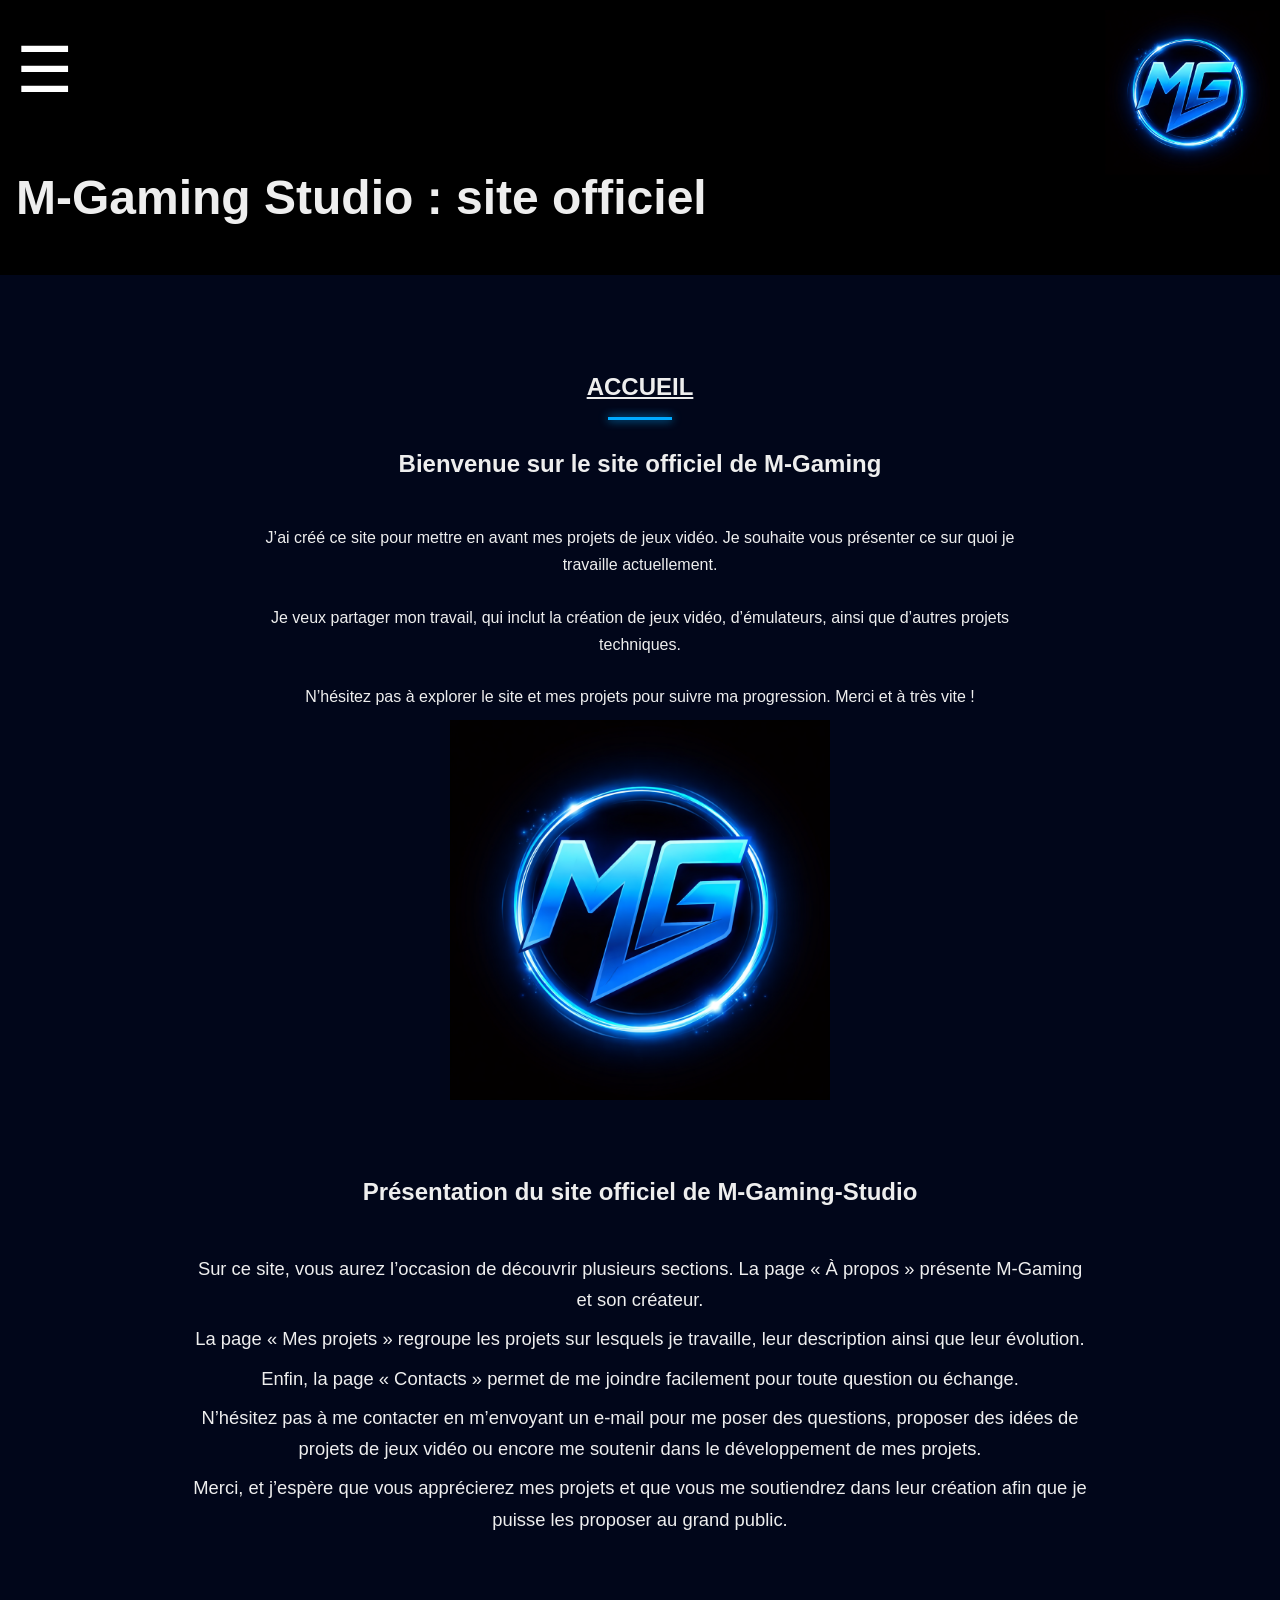
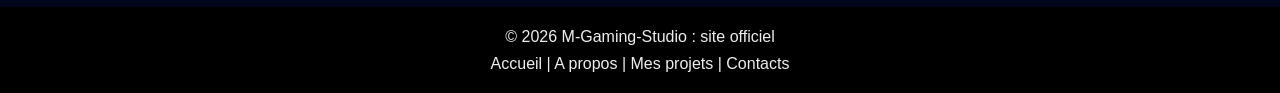
==== index.html @ 18b9a46a "Add files via upload" ====
<!DOCTYPE html>
<html lang="fr">
<head>
    <meta charset="UTF-8">
    <meta name="viewport" content="width=device-width, initial-scale=1.0">
    <title>Welcome - M-Gaming Studio</title>
    <link rel="stylesheet" href="assets/css/style.css">
    <script src="assets/js/main.js"defer></script>
</head>
<body>
<header>
    <img src="assets/img/logo.png" alt="Logo M-Gaming" class="logo-top">

    <div class="menu-toggle" onclick="toggleMenu()">
        <span></span>
        <span></span>
        <span></span>
    </div>

    <h1>M-Gaming Studio : site officiel</h1>

    <div id="sidebar" class="sidebar">
        <a href="index.html">Accueil</a>
        <a href="about.html">A propos</a>
        <a href="projects.html">Mes Projets</a>
        <a href="contact.html">Contacts</a>
    </div>
</header>

<main>
    <div class="hero">

        <h2 class="hero-title">ACCUEIL</h2>

        <div class="hero-text">
             <h3 class="index-title">Bienvenue sur le site officiel de M-Gaming</h3>
             <p>J’ai créé ce site pour mettre en avant mes projets de jeux vidéo. Je souhaite vous présenter ce sur quoi je travaille actuellement.</p>
             <p>Je veux partager mon travail, qui inclut la création de jeux vidéo, d’émulateurs, ainsi que d’autres projets techniques.</p>
             <p>N’hésitez pas à explorer le site et mes projets pour suivre ma progression. Merci  et à très vite !</p> 
        </div>

        <div class="hero-row">
            <img src="assets/img/logo.png" class="logo-side">  
        </div>   

        <div class="presentation">
             <h4 class="index-title"> Présentation du site officiel de M-Gaming-Studio</h4>
             <p>Sur ce site, vous aurez l’occasion de découvrir plusieurs sections. La page « À propos » présente M-Gaming et son créateur.</p>
             <p>La page « Mes projets » regroupe les projets sur lesquels je travaille, leur description ainsi que leur évolution.</p> 
             <p>Enfin, la page « Contacts » permet de me joindre facilement pour toute question ou échange.</p>
             <p>N’hésitez pas à me contacter en m’envoyant un e-mail pour me poser des questions, proposer des idées de projets de jeux vidéo ou encore me soutenir dans le développement de mes projets.</p>
             <p>Merci, et j’espère que vous apprécierez mes projets et que vous me soutiendrez dans leur création afin que je puisse les proposer au grand public.</p>
        </div>
    </div>
</main>

<footer>
    <div class="footer-left">
        &copy; 2026 M-Gaming-Studio : site officiel
    </div>

    <div class="footer-right">
        <a href="index.html">Accueil</a> |
        <a href="about.html">A propos</a> |
        <a href="projects.html">Mes projets</a> |
        <a href="contact.html">Contacts</a>
    </div>
</footer>
</body>
</html>
---- assets/css/style.css ----
* {
    animation: none;
    transform: none;
}

html, body {
    height: 100%;
    margin: 0;
}

html {
    -webkit-text-size-adjust: 100%;
}

body {
    overflow-x: hidden;
}

@media (max-width: 768px) {

    .logo-top {
        height: 45px;
    }

    .menu-toggle {
        position: absolute;
        top: 15px;
        left: 15px;
    }

    .sidebar {
        width: 70%;
    }

    main {
        padding: 20px;
        font-size: 15px;
    }

    h1 {
        font-size: 1.8em;
    }

    h2 {
        font-size: 1.4em;
    }
}

@media (min-width: 768px) and (max-width: 1024px) {

    .logo-top {
        height: 60px;
    }

    .sidebar {
        width: 300px;
    }

    main {
        padding: 30px;
    }
}

body {
    font-family: Arial, sans-serif;
    margin: 0;
    background: #01061a;
    color: #eee;
    font-size: 16px;
    line-height: 1.7;
}

@keyframes slideDown {
    from {
        opacity: 0;
        transform: translateY(-25px);
    }
    to {
        opacity: 1;
        transform: translateY(0);
    }
}

@keyframes fadeZoom {
    from {
        opacity: 0;
        transform: scale(0.9) translateY(-20px);
    }
    to {
        opacity: 1;
        transform: scale(1) translateY(0);
    }
}

.hero {
    min-height: 100vh;
    display: flex;
    flex-direction: column;
    align-items: center;
    justify-content: flex-start;
    padding-top: 60px; 
    text-align: center;
}

.hero-text {
    display: flex;
    flex-direction: column;
    gap: 15px;
    max-width: 800px;
}

.hero-row {
    display: flex;
    justify-content: center;
    align-items: center;
    gap: 20px;
}

.hero-title {
    font-size: 1.5em;
    margin-bottom: 40px;
    text-align: center;
    position: relative;
    text-decoration: underline;
}

.hero-title::after {
    content: "";
    display: block;
    width: 60%;
    height: 3px;
    background: #00aaff;
    margin: 10px auto 0;
    box-shadow: 0 0 10px #00aaff;
}

.about-title {
    font-size: 1.5em; 
}

.project-title {
    font-size: 1.5em;
}

.index-title {
    font-size: 1.5em;
}

.logo-side {
    width: 380px;
    height: auto;
    display: block;
    transform: none;
    animation: none;
}

.hero h1 {
    margin: 0;
    margin-bottom: 10px;
}

.hero p {
    margin: 0;
    margin-bottom: 10px;
}

h1 {
    font-size: 3em;
    margin-bottom: 20px;
    animation: slideDown 0.7s ease-out;
}

.hero h2 {
    margin: 0;
}

.presentation {
    max-width: 900px;
    margin: 20px auto;
    padding: 20px;
    text-align: center;
    display: flex;
    flex-direction: column;
    gap: 8px;
}

.presentation {
    animation: slideDown 0.8s ease-out;
}

.presentation h2 {
    margin: 0;
    font-size: 1.5em;
    font-weight: bold;
    margin-bottom: 5px;
}

.presentation p {
    margin: 0;
    font-size: 1.15em;
    line-height: 1.7;
}

header {
    background: #000000;
    padding: 1em;
    animation: slideDown 0.6s ease-out;
}

.menu-toggle {
    color: white;
    cursor: pointer;
}

.menu-toggle::before {
    content: "☰";
    font-size: 4em;
    color: white;
    cursor: pointer;
}

.menu-toggle::before {
    content: "☰";
}

.menu-toogle.open::after {
    content: "☰";
}

.sidebar {
    position: fixed;
    top: 0;
    left: -250px;
    width: 250px;
    height: 100%;
    background: #000;
    padding-top: 60px;

    display: flex;
    flex-direction: column;

    transition: left 0.3s ease;
    z-index: 2000;
}

.sidebar.active {
    left: 0;
}

.sidebar a {
    color: white;
    text-decoration: none;
    padding: 15px 20px;
    font-size: 1.2em;
    transition: 0.3s;
}

.sidebar a:hover {
    background: #00aaff;
}

.logo-top {
  position: absolute;
  top: 10px;
  right: 10px;
  height: 165px;
  width: auto;
  z-index: 1000;
  transition: opacity 0.3s ease;
}

header img {
  height: 60px;
  width: auto;
}

nav a {
    position: relative;
    transition: all 0.3s ease;
    margin: 3.5px;
}

nav a::after {
    content: "";
    position: absolute;
    left: 0;
    bottom: -5px;
    width: 0%;
    height: 2px;
    background: #00aaff;
    transition: 0.3s;
}

nav a:visited {
    color: white;
    text-decoration: none;
}

nav a:hover {
    color: #00aaff;
}

nav a:active {
    color: #00aaff;
}

nav a:hover::after {
     width: 100%;
}

main {
    padding: 2em;
    animation: slideDown 0.9s ease-out;
}

section {
    margin-bottom: 2em;
    padding: 1.2em;
    background: #130468;
    border-radius: 10px;
    animation: slideDown 1s ease-out;
}

footer  {
    text-align: center;
    padding: 1em;
    background: #000000;
    animation: slideDown 1.2s ease-out;
    flex-wrap: wrap;
}

footer a {
    color: #eee;
    text-decoration: none;
}

footer a:visited {
    color: #eee;
}

footer a:active {
    color: #00aaff;
}

footer-left {
    color: #eee;
}

footer-right a {
    color: #eee;
    text-decoration: none;
    margin-left: 10px;
}

footer-right a:hover {
    text-decoration: underline;
    color: #00aaff;
}
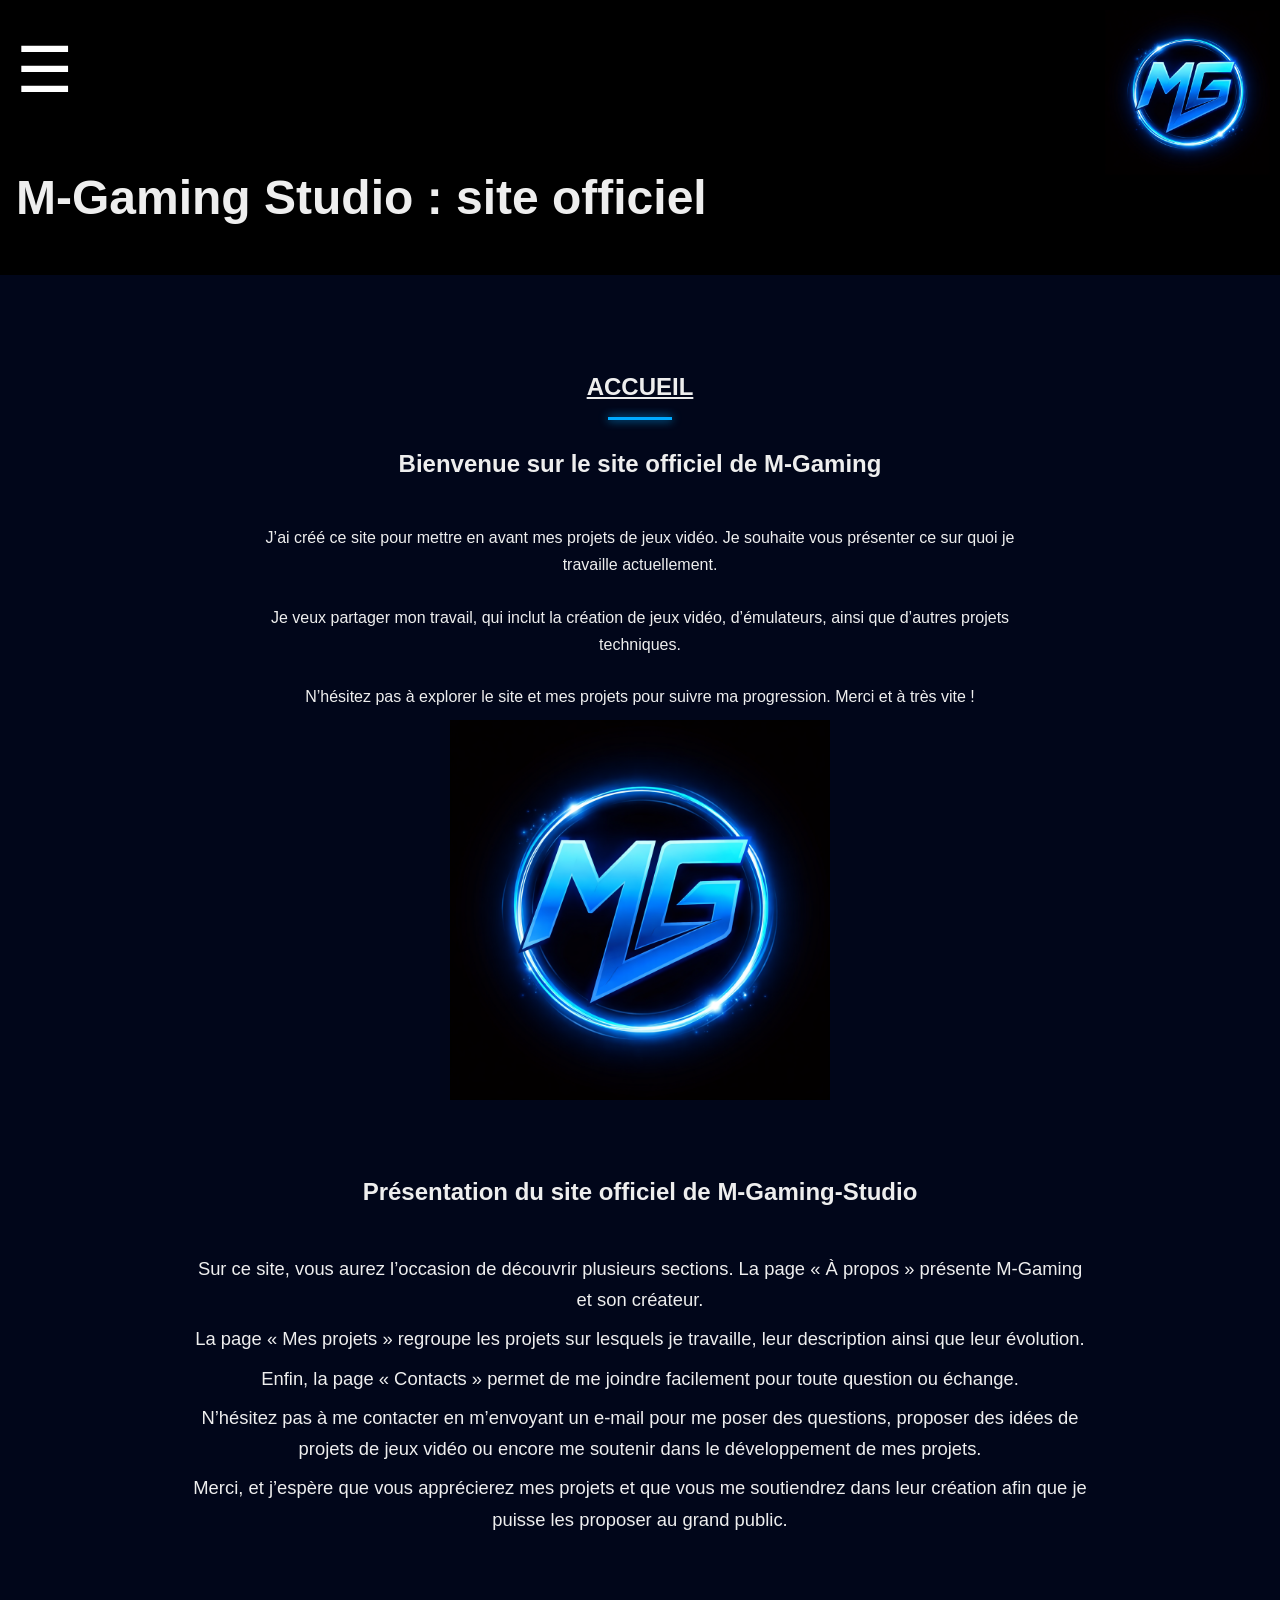
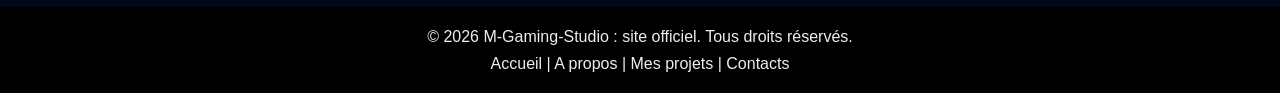
==== commit 9340c9b9: "Modify footer copyright notice Updated footer text to include 'Tous droits réservés.'" ====
--- a/index.html
+++ b/index.html
@@ -56,7 +56,7 @@
 
 <footer>
     <div class="footer-left">
-        &copy; 2026 M-Gaming-Studio : site officiel
+        &copy; 2026 M-Gaming-Studio : site officiel. Tous droits réservés.
     </div>
 
     <div class="footer-right">
@@ -67,4 +67,4 @@
     </div>
 </footer>
 </body>
-</html>+</html>
--- a/assets/css/style.css
+++ b/assets/css/style.css
@@ -142,6 +142,10 @@
     font-size: 1.5em;
 }
 
+.project-progress-title {
+    font-size: 1.5em;
+}
+
 .index-title {
     font-size: 1.5em;
 }
@@ -200,6 +204,12 @@
     font-size: 1.15em;
     line-height: 1.7;
 }
+
+.avancement {
+    animation: slideDown 0.8s ease-out;
+}
+
+
 
 header {
     background: #000000;
@@ -355,4 +365,4 @@
 footer-right a:hover {
     text-decoration: underline;
     color: #00aaff;
-}+}
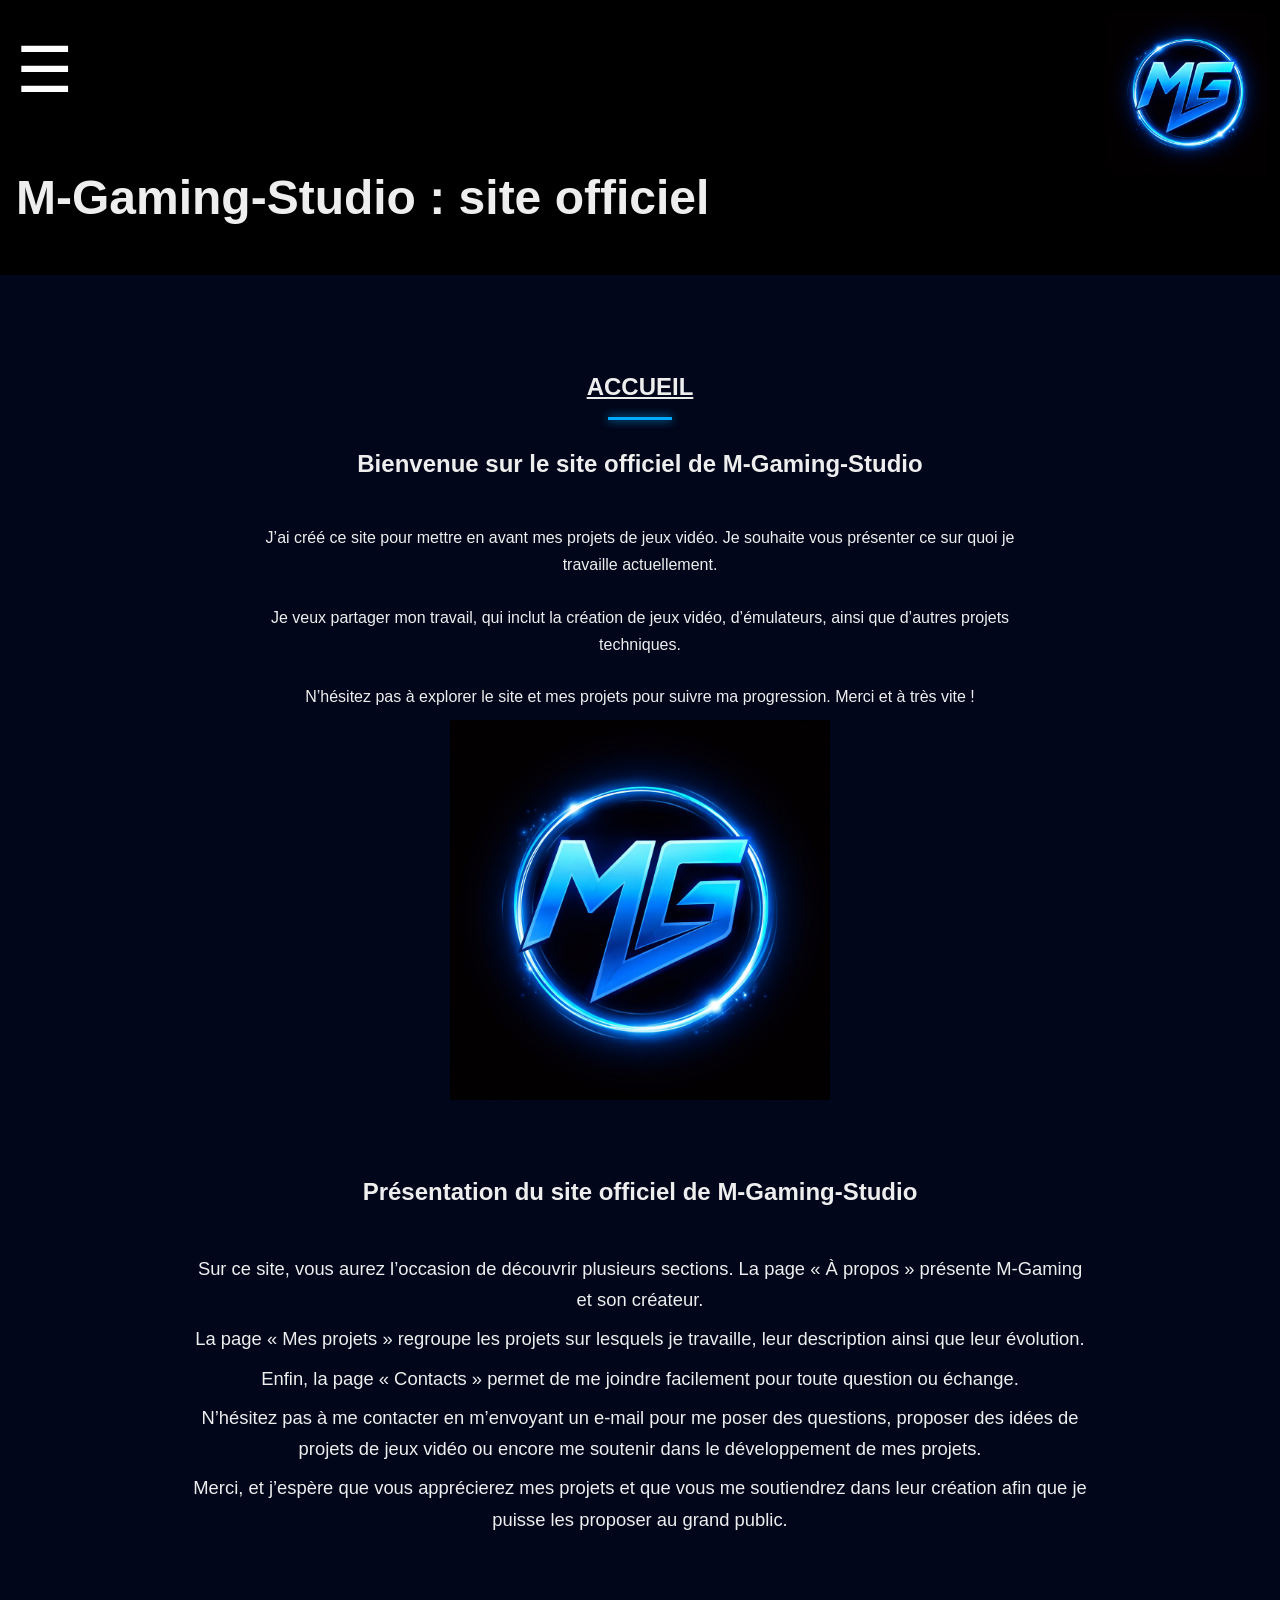
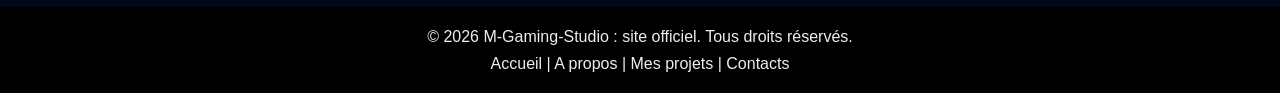
==== commit 499c6ae8: "Update title and headings to include 'Studio'" ====
--- a/index.html
+++ b/index.html
@@ -3,7 +3,7 @@
 <head>
     <meta charset="UTF-8">
     <meta name="viewport" content="width=device-width, initial-scale=1.0">
-    <title>Welcome - M-Gaming Studio</title>
+    <title>Welcome - M-Gaming-Studio</title>
     <link rel="stylesheet" href="assets/css/style.css">
     <script src="assets/js/main.js"defer></script>
 </head>
@@ -17,7 +17,7 @@
         <span></span>
     </div>
 
-    <h1>M-Gaming Studio : site officiel</h1>
+    <h1>M-Gaming-Studio : site officiel</h1>
 
     <div id="sidebar" class="sidebar">
         <a href="index.html">Accueil</a>
@@ -33,7 +33,7 @@
         <h2 class="hero-title">ACCUEIL</h2>
 
         <div class="hero-text">
-             <h3 class="index-title">Bienvenue sur le site officiel de M-Gaming</h3>
+             <h3 class="index-title">Bienvenue sur le site officiel de M-Gaming-Studio</h3>
              <p>J’ai créé ce site pour mettre en avant mes projets de jeux vidéo. Je souhaite vous présenter ce sur quoi je travaille actuellement.</p>
              <p>Je veux partager mon travail, qui inclut la création de jeux vidéo, d’émulateurs, ainsi que d’autres projets techniques.</p>
              <p>N’hésitez pas à explorer le site et mes projets pour suivre ma progression. Merci  et à très vite !</p> 
